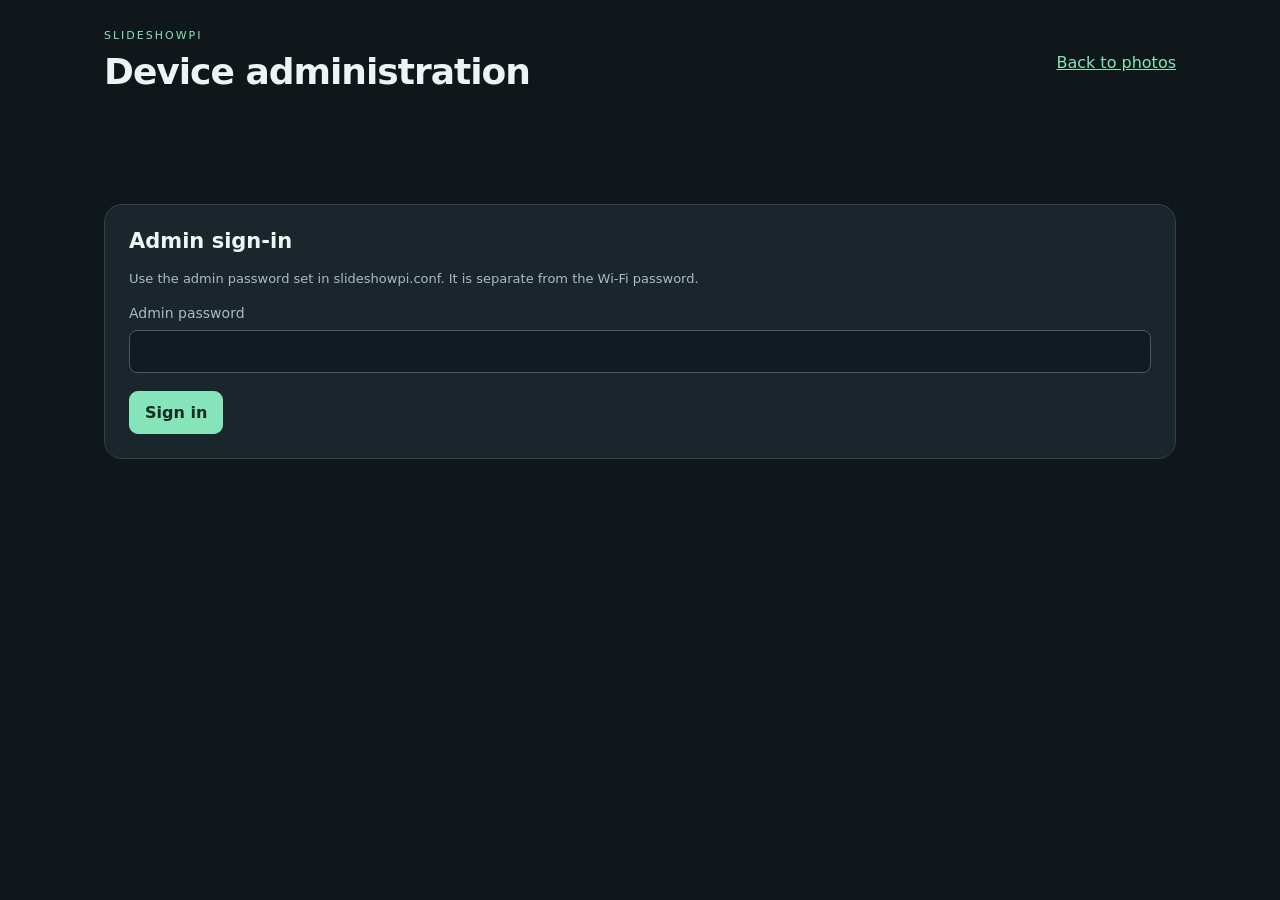
==== templates/admin.html @ b3ef8165 "Initial SlideshowPi release with web administration and SD provisioning" ====
<!doctype html>
<html lang="en">
<head>
  <meta charset="utf-8"><meta name="viewport" content="width=device-width, initial-scale=1">
  <meta name="slideshow-token" content="{{ token }}">
  <title>Device administration · SlideshowPi</title>
  <link rel="stylesheet" href="/static/style.css"><script defer src="/static/admin.js"></script>
</head>
<body>
<header><div><span class="eyebrow">SLIDESHOWPI</span><h1>Device administration</h1></div><a href="/">Back to photos</a></header>
<main>
  <p id="notice" role="status" aria-live="polite"></p>
  <section id="login-card" class="card"><h2>Admin sign-in</h2>
    <p class="hint">Use the admin password set in slideshowpi.conf. It is separate from the Wi-Fi password.</p>
    <form id="login-form"><label for="admin-password">Admin password</label><input type="password" id="admin-password" autocomplete="current-password" required maxlength="128">
    <button class="primary">Sign in</button></form>
  </section>
  <div id="admin-content" hidden>
    <section class="card"><h2>Connection</h2><p id="network-summary"></p><div id="addresses"></div><p id="operation" class="hint"></p>
      <p class="hint">When changing Wi-Fi mode, this page may disconnect. Join the new network, then use the IP address shown in the top-left corner of the TV.</p>
    </section>
    <div class="columns">
      <section class="card"><h2>Hotspot</h2><form id="hotspot-form">
        <label for="hotspot-ssid">Hotspot name</label><input id="hotspot-ssid" required maxlength="32" autocomplete="off">
        <label for="hotspot-password">New hotspot password</label><input type="password" id="hotspot-password" minlength="8" maxlength="63" autocomplete="new-password" placeholder="Leave blank to keep the current password">
        <p class="hint">Changing an active hotspot disconnects connected phones. A new name or password also requires a new printed Wi-Fi QR code.</p>
        <button class="primary">Save hotspot settings</button>
      </form><div class="buttons"><button id="switch-hotspot">Switch to hotspot mode</button></div></section>
      <section class="card"><h2>Connect to existing Wi-Fi</h2><form id="home-form">
        <label for="home-ssid">Network name</label><input id="home-ssid" required maxlength="32" autocomplete="off">
        <label for="home-security">Network security</label><select id="home-security"><option value="wpa">WPA / WPA2 personal</option><option value="open">Open network</option></select>
        <label for="home-password">Wi-Fi password</label><input type="password" id="home-password" minlength="8" maxlength="64" autocomplete="new-password" placeholder="Leave blank to reuse the saved password">
        <label class="check"><input type="checkbox" id="home-hidden">Hidden network</label>
        <p class="hint">The Zero W uses 2.4 GHz Wi-Fi. Joining this network turns off the hotspot. If joining fails, the hotspot returns automatically. Guest networks may block phones from reaching the Pi.</p>
        <button class="primary">Save and connect</button>
      </form></section>
    </div>
    <section class="card"><div class="library-heading"><h2>System diagnostics</h2><button id="refresh">Refresh now</button></div>
      <p class="hint">Updates every 5 seconds. CPU use is measured between samples.</p>
      <dl id="stats" class="stats-grid"></dl>
      <h2>Storage</h2><div id="storage"></div>
      <h2>Services</h2><div id="services"></div>
      <p id="sample-time" class="hint"></p>
    </section>
    <section class="card"><h2>Restart device</h2><p class="hint">The slideshow and Wi-Fi connection will stop briefly. Wait for the device to start again before reconnecting.</p>
      <div class="buttons"><button id="reboot">Restart device</button><button id="logout">Sign out</button></div>
    </section>
  </div>
</main>
</body></html>
---- static/style.css ----
:root{color-scheme:dark;--bg:#10171b;--panel:#1b262c;--line:#33424a;--text:#eef4f4;--muted:#a9bcc5;--accent:#86e4bb;font-family:system-ui,-apple-system,sans-serif}*{box-sizing:border-box}body{margin:0;background:var(--bg);color:var(--text)}header,main,footer{max-width:1120px;margin:auto;padding:24px}header{display:flex;align-items:center;justify-content:space-between;gap:20px}h1{font-size:36px;letter-spacing:-1px;margin:8px 0}h2{font-size:21px;margin:0 0 16px;overflow-wrap:anywhere}.eyebrow{font-size:11px;letter-spacing:2px;color:var(--accent)}.badge{border:1px solid var(--line);border-radius:20px;padding:8px 14px;font-size:13px;white-space:nowrap}.card{border:1px solid var(--line);border-radius:18px;background:var(--panel);padding:24px;margin-bottom:22px}.live{display:grid;grid-template-columns:1.1fr 1fr;gap:30px;align-items:center}.preview{aspect-ratio:16/9;background:#080e11;border-radius:12px;display:flex;align-items:center;justify-content:center;overflow:hidden}.preview img{width:100%;height:100%;object-fit:contain}.preview p{padding:28px;text-align:center;color:var(--muted)}.columns{display:grid;grid-template-columns:1fr 1fr;gap:22px}.columns>.card{min-width:0}.buttons{display:flex;gap:8px;flex-wrap:wrap;margin:18px 0}button,input,select{font:inherit}button{background:#26353d;border:1px solid #4b6069;border-radius:9px;padding:11px 15px;color:var(--text);cursor:pointer}button:hover{border-color:var(--accent)}button:disabled{opacity:.45;cursor:default}.primary{background:var(--accent);color:#122c22;border-color:var(--accent);font-weight:650}input:not([type=checkbox]),select{display:block;background:#111c22;color:var(--text);border:1px solid #465b64;border-radius:8px;width:100%;padding:11px;margin:8px 0 18px}label{font-size:14px;color:var(--muted)}label.check{display:flex;gap:10px;align-items:center;margin:18px 0}.hint,footer{color:var(--muted);font-size:13px;line-height:1.6}.folder-list{max-height:230px;overflow:auto;margin-bottom:16px}.folder-list label{display:flex;gap:10px;padding:9px 0;overflow-wrap:anywhere}input[type=checkbox]{accent-color:var(--accent);flex-shrink:0;width:17px;height:17px}.library-heading{display:flex;justify-content:space-between;gap:20px}.library-heading input{max-width:280px}.gallery{display:grid;grid-template-columns:repeat(4,minmax(0,1fr));gap:14px}.photo{background:#111c22;border:1px solid var(--line);border-radius:10px;overflow:hidden}.photo img{width:100%;aspect-ratio:3/2;object-fit:contain;background:#080e11}.photo .caption{padding:12px}.photo p{font-size:13px;overflow-wrap:anywhere;margin:0 0 10px}.photo .buttons{margin:0}.photo button{font-size:12px;padding:8px}.pagination{display:flex;align-items:center;justify-content:space-between;margin-top:24px}#notice{min-height:24px;color:var(--accent);overflow-wrap:anywhere}#notice.error{color:#ffb5a8}progress{width:100%;margin-top:16px;accent-color:var(--accent)}button:focus-visible,input:focus-visible,select:focus-visible{outline:2px solid var(--accent);outline-offset:3px}[hidden]{display:none!important}@media(max-width:750px){header,main,footer{padding:16px}.live,.columns{grid-template-columns:1fr}.gallery{grid-template-columns:repeat(2,minmax(0,1fr))}.card{padding:18px}.library-heading{display:block}.library-heading input{max-width:none}h1{font-size:29px}.badge{font-size:11px}}
:root a{color:var(--accent)}.stats-grid{display:grid;grid-template-columns:repeat(3,minmax(0,1fr));gap:18px;margin:24px 0 32px}.stats-grid dt{color:var(--muted);font-size:13px;margin-bottom:8px}.stats-grid dd{margin:0;font-size:16px;overflow-wrap:anywhere}#storage,#services,#addresses{overflow-wrap:anywhere}#storage,#services{font-size:14px;margin-bottom:26px}@media(max-width:750px){.stats-grid{grid-template-columns:repeat(2,minmax(0,1fr))}}
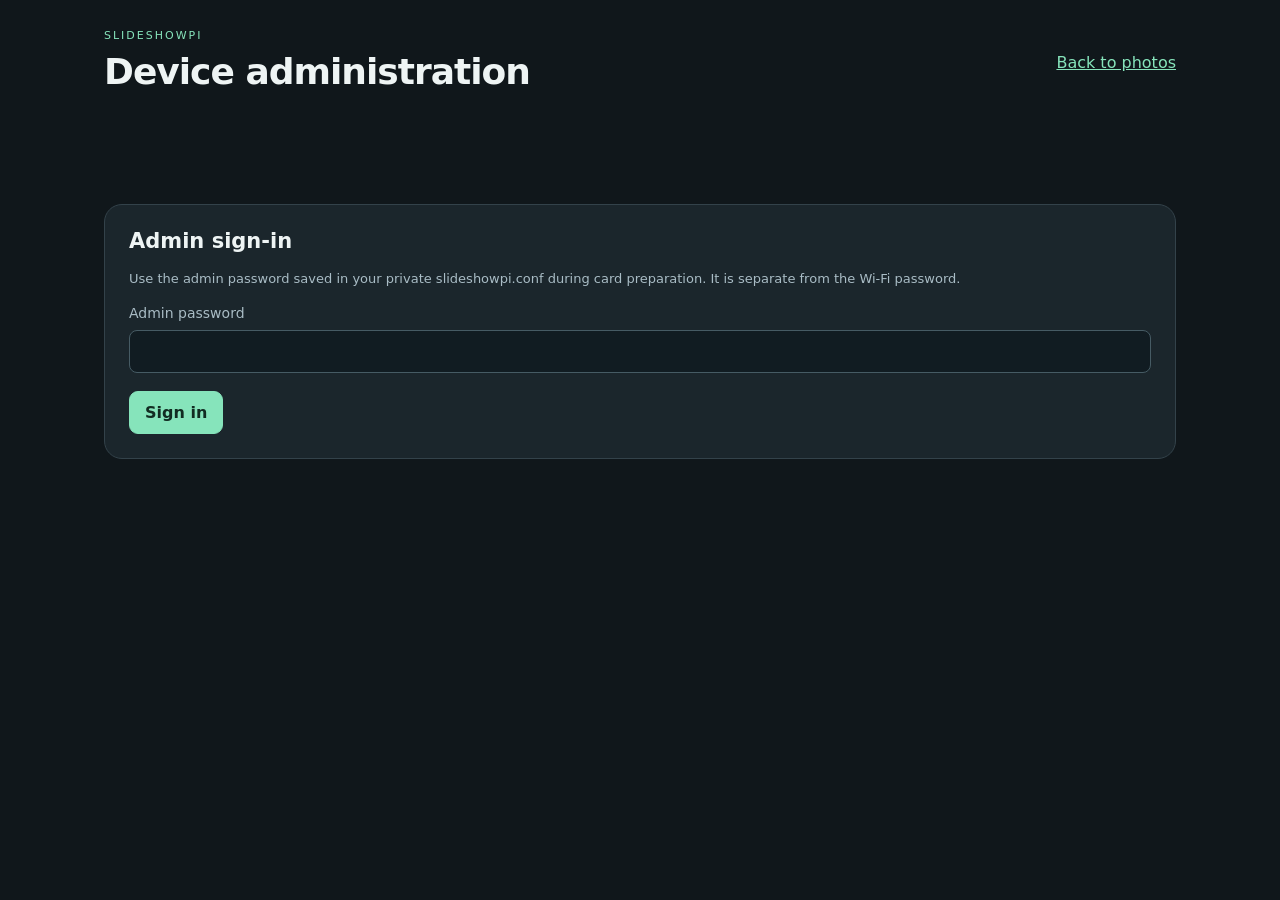
==== commit 951685a4: "Provide complete setup defaults and editable admin settings" ====
--- a/templates/admin.html
+++ b/templates/admin.html
@@ -11,7 +11,7 @@
 <main>
   <p id="notice" role="status" aria-live="polite"></p>
   <section id="login-card" class="card"><h2>Admin sign-in</h2>
-    <p class="hint">Use the admin password set in slideshowpi.conf. It is separate from the Wi-Fi password.</p>
+    <p class="hint">Use the admin password saved in your private slideshowpi.conf during card preparation. It is separate from the Wi-Fi password.</p>
     <form id="login-form"><label for="admin-password">Admin password</label><input type="password" id="admin-password" autocomplete="current-password" required maxlength="128">
     <button class="primary">Sign in</button></form>
   </section>
@@ -23,6 +23,11 @@
       <section class="card"><h2>Hotspot</h2><form id="hotspot-form">
         <label for="hotspot-ssid">Hotspot name</label><input id="hotspot-ssid" required maxlength="32" autocomplete="off">
         <label for="hotspot-password">New hotspot password</label><input type="password" id="hotspot-password" minlength="8" maxlength="63" autocomplete="new-password" placeholder="Leave blank to keep the current password">
+        <label for="hotspot-ip">Hotspot IP address</label><input id="hotspot-ip" required placeholder="192.168.50.1" inputmode="decimal">
+        <label for="hotspot-prefix">Subnet prefix length</label><input id="hotspot-prefix" type="number" required min="8" max="30" step="1" placeholder="24">
+        <label for="hotspot-dhcp-start">DHCP range start</label><input id="hotspot-dhcp-start" required placeholder="192.168.50.20" inputmode="decimal">
+        <label for="hotspot-dhcp-end">DHCP range end</label><input id="hotspot-dhcp-end" required placeholder="192.168.50.200" inputmode="decimal">
+        <p class="hint">Use a private IPv4 subnet. /24 means 255.255.255.0. Both DHCP endpoints must be in this subnet; the range must exclude the Pi’s address. After changing the IP, reconnect and open the new address.</p>
         <p class="hint">Changing an active hotspot disconnects connected phones. A new name or password also requires a new printed Wi-Fi QR code.</p>
         <button class="primary">Save hotspot settings</button>
       </form><div class="buttons"><button id="switch-hotspot">Switch to hotspot mode</button></div></section>
@@ -35,6 +40,23 @@
         <button class="primary">Save and connect</button>
       </form></section>
     </div>
+    <section class="card"><h2>Device settings</h2><form id="device-form">
+      <label for="device-country">Wireless country code</label><input id="device-country" required pattern="[A-Z]{2}" maxlength="2" placeholder="GB">
+      <p class="hint">Use your actual two-letter country code. Saving may disconnect hotspot clients briefly.</p><button class="primary">Save device settings</button>
+    </form></section>
+    <section class="card"><h2>Slideshow settings</h2><form id="playback-form">
+      <label for="seconds">Seconds per photo</label><input id="seconds" type="number" min="1" max="3600" step="1" required>
+      <label for="fit">Display mode</label><select id="fit"><option value="contain">Fit entire image</option><option value="cover">Fill screen and crop edges</option></select>
+      <label class="check"><input id="shuffle" type="checkbox">Shuffle photos</label>
+      <label class="check"><input id="recursive" type="checkbox">Include subfolders</label>
+      <button class="primary">Save slideshow settings</button>
+    </form><form id="admin-folders-form"><h2>Photo folders</h2><div id="admin-folder-list"></div><button class="primary">Save photo folders</button></form><p><a href="/">Upload photos and rotate images</a></p></section>
+    <section class="card"><h2>Change admin password</h2><form id="password-form">
+      <label for="current-admin-password">Current admin password</label><input id="current-admin-password" type="password" required autocomplete="current-password" maxlength="128">
+      <label for="new-admin-password">New admin password</label><input id="new-admin-password" type="password" required autocomplete="new-password" minlength="12" maxlength="128">
+      <label for="confirm-admin-password">Confirm new password</label><input id="confirm-admin-password" type="password" required autocomplete="new-password" minlength="12" maxlength="128">
+      <p class="hint">Use 12-128 printable characters. After saving, sign in with the new password.</p><button class="primary">Change admin password</button>
+    </form></section>
     <section class="card"><div class="library-heading"><h2>System diagnostics</h2><button id="refresh">Refresh now</button></div>
       <p class="hint">Updates every 5 seconds. CPU use is measured between samples.</p>
       <dl id="stats" class="stats-grid"></dl>
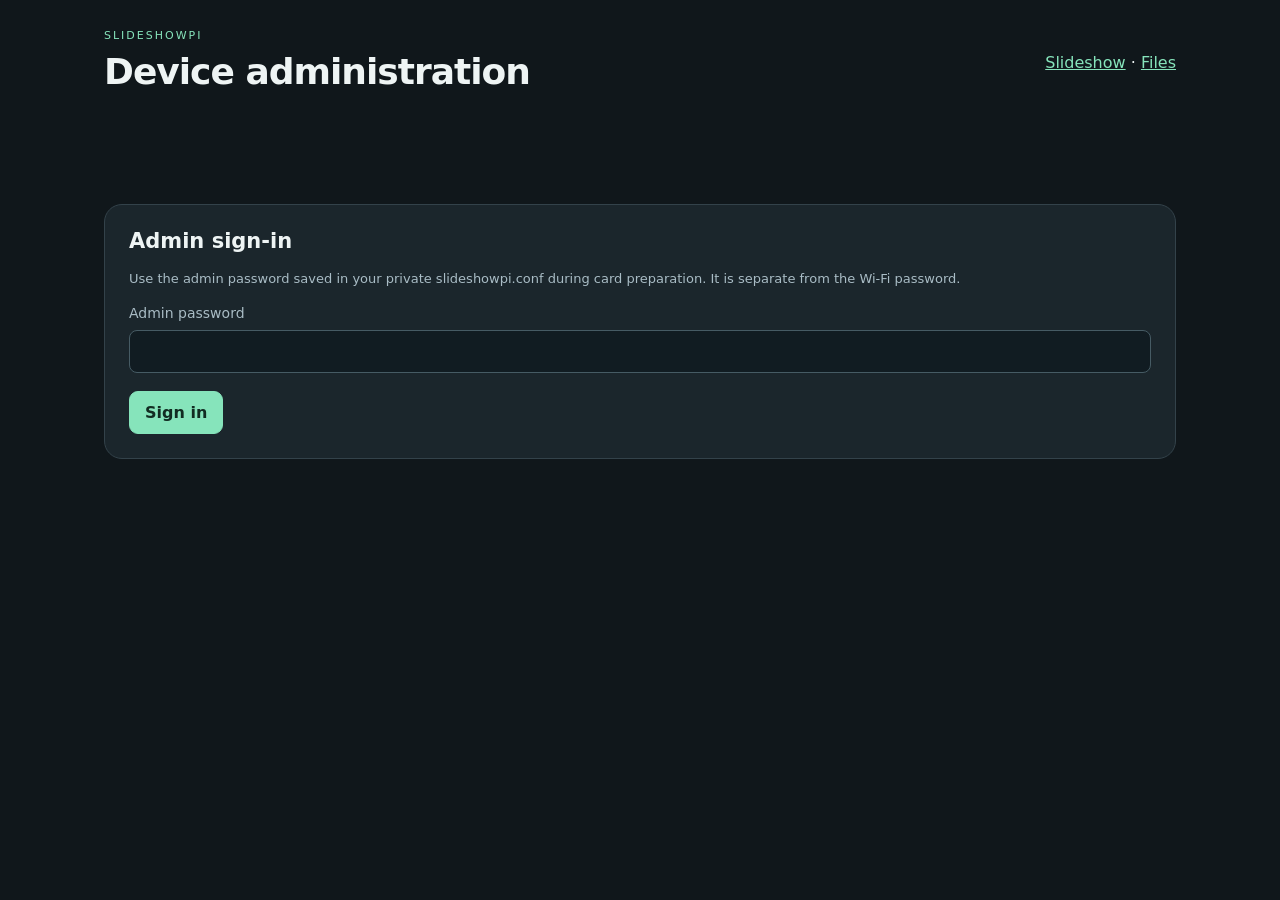
==== commit b12ce2a2: "Add photo file manager and sequential upload queue" ====
--- a/templates/admin.html
+++ b/templates/admin.html
@@ -7,7 +7,7 @@
   <link rel="stylesheet" href="/static/style.css"><script defer src="/static/admin.js"></script>
 </head>
 <body>
-<header><div><span class="eyebrow">SLIDESHOWPI</span><h1>Device administration</h1></div><a href="/">Back to photos</a></header>
+<header><div><span class="eyebrow">SLIDESHOWPI</span><h1>Device administration</h1></div><nav><a href="/">Slideshow</a> · <a href="/files">Files</a></nav></header>
 <main>
   <p id="notice" role="status" aria-live="polite"></p>
   <section id="login-card" class="card"><h2>Admin sign-in</h2>
@@ -51,6 +51,17 @@
       <label class="check"><input id="recursive" type="checkbox">Include subfolders</label>
       <button class="primary">Save slideshow settings</button>
     </form><form id="admin-folders-form"><h2>Photo folders</h2><div id="admin-folder-list"></div><button class="primary">Save photo folders</button></form><p><a href="/">Upload photos and rotate images</a></p></section>
+    <section class="card"><h2>TV remote control (HDMI-CEC)</h2><form id="cec-form">
+      <label class="check"><input id="cec-enabled" type="checkbox" checked>Enable TV remote controls</label>
+      <p class="hint">Enabled by default. Left / Right: previous / next photo. OK: play / pause. Play, Pause and Stop are also supported. Enable CEC on your TV; supported buttons vary by TV. Changes apply without restarting.</p>
+      <p id="cec-status" class="hint" role="status"></p><button class="primary">Save TV remote settings</button>
+    </form></section>
+    <section class="card"><h2>Photo management access</h2><form id="photo-access-form">
+      <label class="check"><input id="photo-access-enabled" type="checkbox">Require a password to view and manage photos</label>
+      <label for="photo-access-password">Photo management password</label><input id="photo-access-password" type="password" minlength="12" maxlength="128" autocomplete="new-password" placeholder="Leave blank to keep the saved photo password">
+      <p class="hint">Optional; disabled by default. Use 12-128 printable characters. This protects uploads, controls and browser images. Admin users retain access, and the TV continues playing. Changing the password signs photo users out.</p>
+      <button class="primary">Save photo access settings</button>
+    </form></section>
     <section class="card"><h2>Change admin password</h2><form id="password-form">
       <label for="current-admin-password">Current admin password</label><input id="current-admin-password" type="password" required autocomplete="current-password" maxlength="128">
       <label for="new-admin-password">New admin password</label><input id="new-admin-password" type="password" required autocomplete="new-password" minlength="12" maxlength="128">
--- a/static/style.css
+++ b/static/style.css
@@ -1,2 +1,4 @@
 :root{color-scheme:dark;--bg:#10171b;--panel:#1b262c;--line:#33424a;--text:#eef4f4;--muted:#a9bcc5;--accent:#86e4bb;font-family:system-ui,-apple-system,sans-serif}*{box-sizing:border-box}body{margin:0;background:var(--bg);color:var(--text)}header,main,footer{max-width:1120px;margin:auto;padding:24px}header{display:flex;align-items:center;justify-content:space-between;gap:20px}h1{font-size:36px;letter-spacing:-1px;margin:8px 0}h2{font-size:21px;margin:0 0 16px;overflow-wrap:anywhere}.eyebrow{font-size:11px;letter-spacing:2px;color:var(--accent)}.badge{border:1px solid var(--line);border-radius:20px;padding:8px 14px;font-size:13px;white-space:nowrap}.card{border:1px solid var(--line);border-radius:18px;background:var(--panel);padding:24px;margin-bottom:22px}.live{display:grid;grid-template-columns:1.1fr 1fr;gap:30px;align-items:center}.preview{aspect-ratio:16/9;background:#080e11;border-radius:12px;display:flex;align-items:center;justify-content:center;overflow:hidden}.preview img{width:100%;height:100%;object-fit:contain}.preview p{padding:28px;text-align:center;color:var(--muted)}.columns{display:grid;grid-template-columns:1fr 1fr;gap:22px}.columns>.card{min-width:0}.buttons{display:flex;gap:8px;flex-wrap:wrap;margin:18px 0}button,input,select{font:inherit}button{background:#26353d;border:1px solid #4b6069;border-radius:9px;padding:11px 15px;color:var(--text);cursor:pointer}button:hover{border-color:var(--accent)}button:disabled{opacity:.45;cursor:default}.primary{background:var(--accent);color:#122c22;border-color:var(--accent);font-weight:650}input:not([type=checkbox]),select{display:block;background:#111c22;color:var(--text);border:1px solid #465b64;border-radius:8px;width:100%;padding:11px;margin:8px 0 18px}label{font-size:14px;color:var(--muted)}label.check{display:flex;gap:10px;align-items:center;margin:18px 0}.hint,footer{color:var(--muted);font-size:13px;line-height:1.6}.folder-list{max-height:230px;overflow:auto;margin-bottom:16px}.folder-list label{display:flex;gap:10px;padding:9px 0;overflow-wrap:anywhere}input[type=checkbox]{accent-color:var(--accent);flex-shrink:0;width:17px;height:17px}.library-heading{display:flex;justify-content:space-between;gap:20px}.library-heading input{max-width:280px}.gallery{display:grid;grid-template-columns:repeat(4,minmax(0,1fr));gap:14px}.photo{background:#111c22;border:1px solid var(--line);border-radius:10px;overflow:hidden}.photo img{width:100%;aspect-ratio:3/2;object-fit:contain;background:#080e11}.photo .caption{padding:12px}.photo p{font-size:13px;overflow-wrap:anywhere;margin:0 0 10px}.photo .buttons{margin:0}.photo button{font-size:12px;padding:8px}.pagination{display:flex;align-items:center;justify-content:space-between;margin-top:24px}#notice{min-height:24px;color:var(--accent);overflow-wrap:anywhere}#notice.error{color:#ffb5a8}progress{width:100%;margin-top:16px;accent-color:var(--accent)}button:focus-visible,input:focus-visible,select:focus-visible{outline:2px solid var(--accent);outline-offset:3px}[hidden]{display:none!important}@media(max-width:750px){header,main,footer{padding:16px}.live,.columns{grid-template-columns:1fr}.gallery{grid-template-columns:repeat(2,minmax(0,1fr))}.card{padding:18px}.library-heading{display:block}.library-heading input{max-width:none}h1{font-size:29px}.badge{font-size:11px}}
 :root a{color:var(--accent)}.stats-grid{display:grid;grid-template-columns:repeat(3,minmax(0,1fr));gap:18px;margin:24px 0 32px}.stats-grid dt{color:var(--muted);font-size:13px;margin-bottom:8px}.stats-grid dd{margin:0;font-size:16px;overflow-wrap:anywhere}#storage,#services,#addresses{overflow-wrap:anywhere}#storage,#services{font-size:14px;margin-bottom:26px}@media(max-width:750px){.stats-grid{grid-template-columns:repeat(2,minmax(0,1fr))}}
+
+.file-layout{display:grid;grid-template-columns:210px minmax(0,1fr);gap:20px}.file-content{min-width:0}.file-layout aside button{display:block;width:100%;text-align:left;margin-bottom:10px}.file-grid{display:grid;grid-template-columns:repeat(3,minmax(0,1fr));gap:12px}.file-entry{border:1px solid var(--line);border-radius:10px;background:#111c22;padding:12px;min-width:0}.file-entry.selected{border-color:var(--accent)}.file-entry img{width:100%;height:110px;object-fit:contain;background:#080e11}.file-entry label{display:flex;gap:8px;align-items:start;overflow-wrap:anywhere}.file-entry button{width:100%;text-align:left;margin:8px 0;overflow-wrap:anywhere}.file-entry small{display:block;color:var(--muted);font-size:12px}.file-grid.list-view{display:block}.list-view .file-entry{display:flex;gap:12px;align-items:center;margin-bottom:8px;flex-wrap:wrap}.list-view .file-entry img{width:60px;height:45px}.list-view .file-entry label{flex:1;min-width:150px}.list-view .file-entry button{width:auto}.file-content .check{margin:0}#breadcrumbs,#destination-path{display:flex;flex-wrap:wrap;gap:5px;margin-bottom:12px}#selection{align-self:center;font-size:13px}.drop-zone{border:2px dashed #4b6069;padding:20px;border-radius:12px}.drop-zone.dragging{border-color:var(--accent);background:#223a32}.upload-queue{max-height:300px;overflow:auto}.upload-queue li{padding:8px;overflow-wrap:anywhere}.upload-queue progress{margin:6px 0}.folder-picker{max-height:260px;overflow:auto}.folder-picker button{display:block;width:100%;text-align:left;margin-bottom:8px}dialog{background:var(--panel);color:var(--text);border:1px solid var(--line);border-radius:16px;padding:24px;width:min(600px,95vw)}dialog::backdrop{background:#0009}@media(max-width:750px){.file-layout{grid-template-columns:1fr}.file-layout aside{margin-bottom:0}.file-grid{grid-template-columns:repeat(2,minmax(0,1fr))}}
